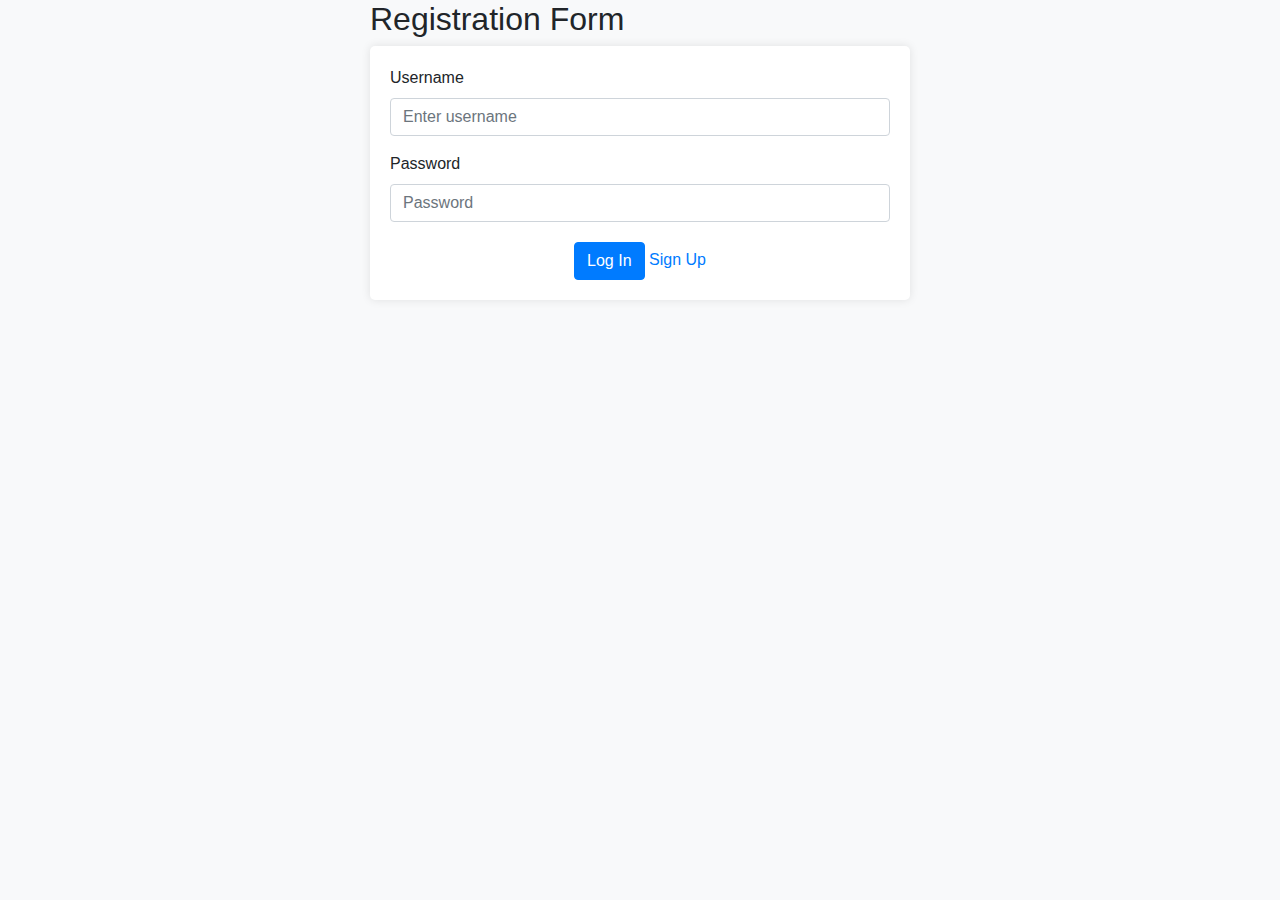
==== index.html @ 3ff78db0 "Add files via upload" ====
<!DOCTYPE html>
<html lang="en">
<head>
    <meta charset="UTF-8">
    <meta name="viewport" content="width=device-width, initial-scale=1.0">
    <title>Registration Form</title>
    <link rel="stylesheet" href="https://stackpath.bootstrapcdn.com/bootstrap/4.5.2/css/bootstrap.min.css">
    <link rel="stylesheet" href="./Assets/CSS/style.css">
</head>
<body>
    <div class="container">
        <div class="row">
            <div class="col-md-6 offset-md-3">
                <h2>Registration Form</h2>
                <div id="form-container">
                </div>
            </div>
        </div>
    </div>
    <script src="https://code.jquery.com/jquery-3.5.1.slim.min.js"></script>
    <script src="https://cdn.jsdelivr.net/npm/@popperjs/core@2.5.3/dist/umd/popper.min.js"></script>
    <script src="https://stackpath.bootstrapcdn.com/bootstrap/4.5.2/js/bootstrap.min.js"></script>
    <script src="./Assets/JS/script.js"></script>
</body>
</html>
---- Assets/CSS/style.css ----
body {
    background-color: #f8f9fa;
}

#form-container {
    background-color: #fff;
    padding: 20px;
    border-radius: 5px;
    box-shadow: 0 0 10px rgba(0, 0, 0, 0.1);
}

.btn-container {
    margin-top: 20px;
    text-align: center;
}
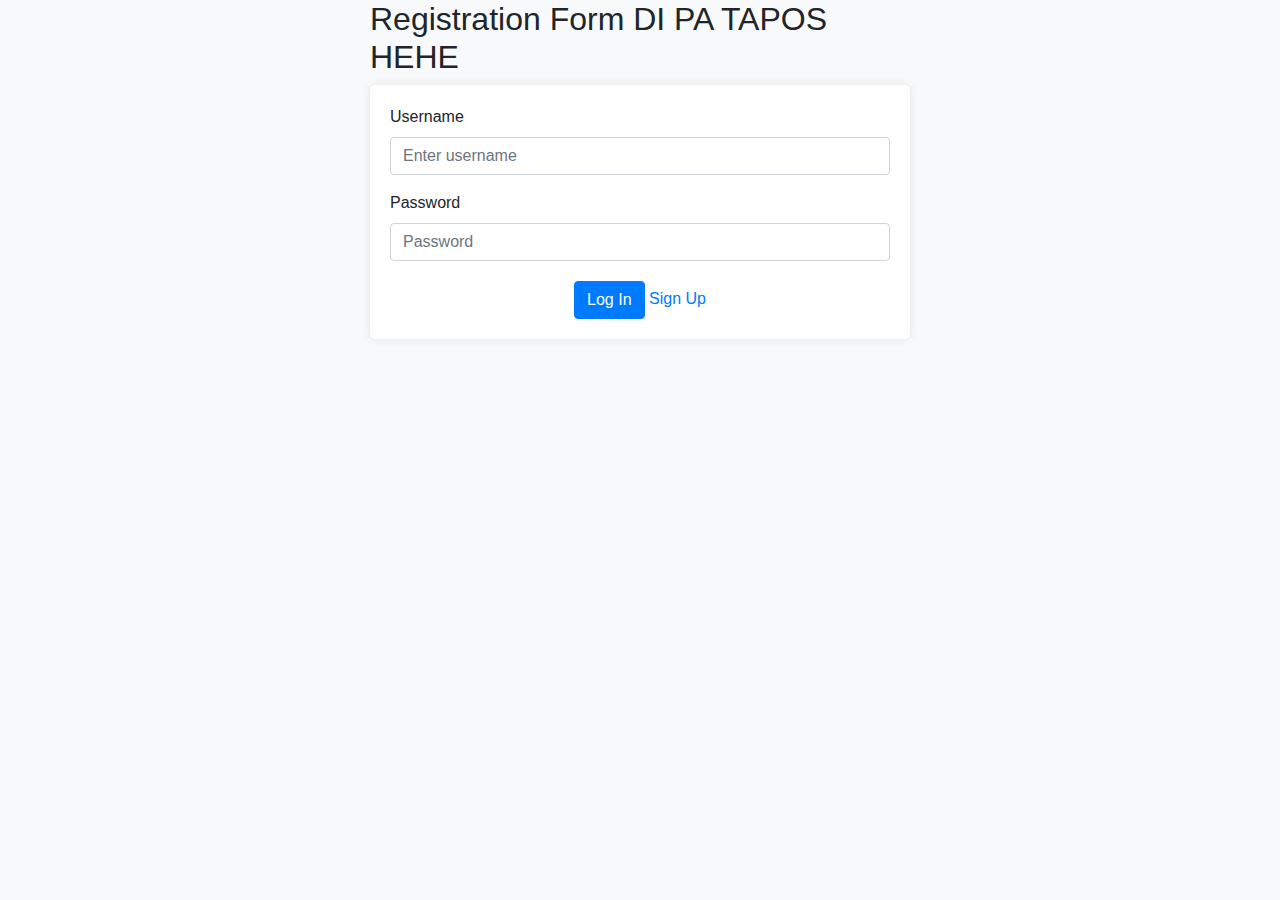
==== commit dde9343c: "Update index.html" ====
--- a/index.html
+++ b/index.html
@@ -11,7 +11,7 @@
     <div class="container">
         <div class="row">
             <div class="col-md-6 offset-md-3">
-                <h2>Registration Form</h2>
+                <h2>Registration Form DI PA TAPOS HEHE</h2>
                 <div id="form-container">
                 </div>
             </div>
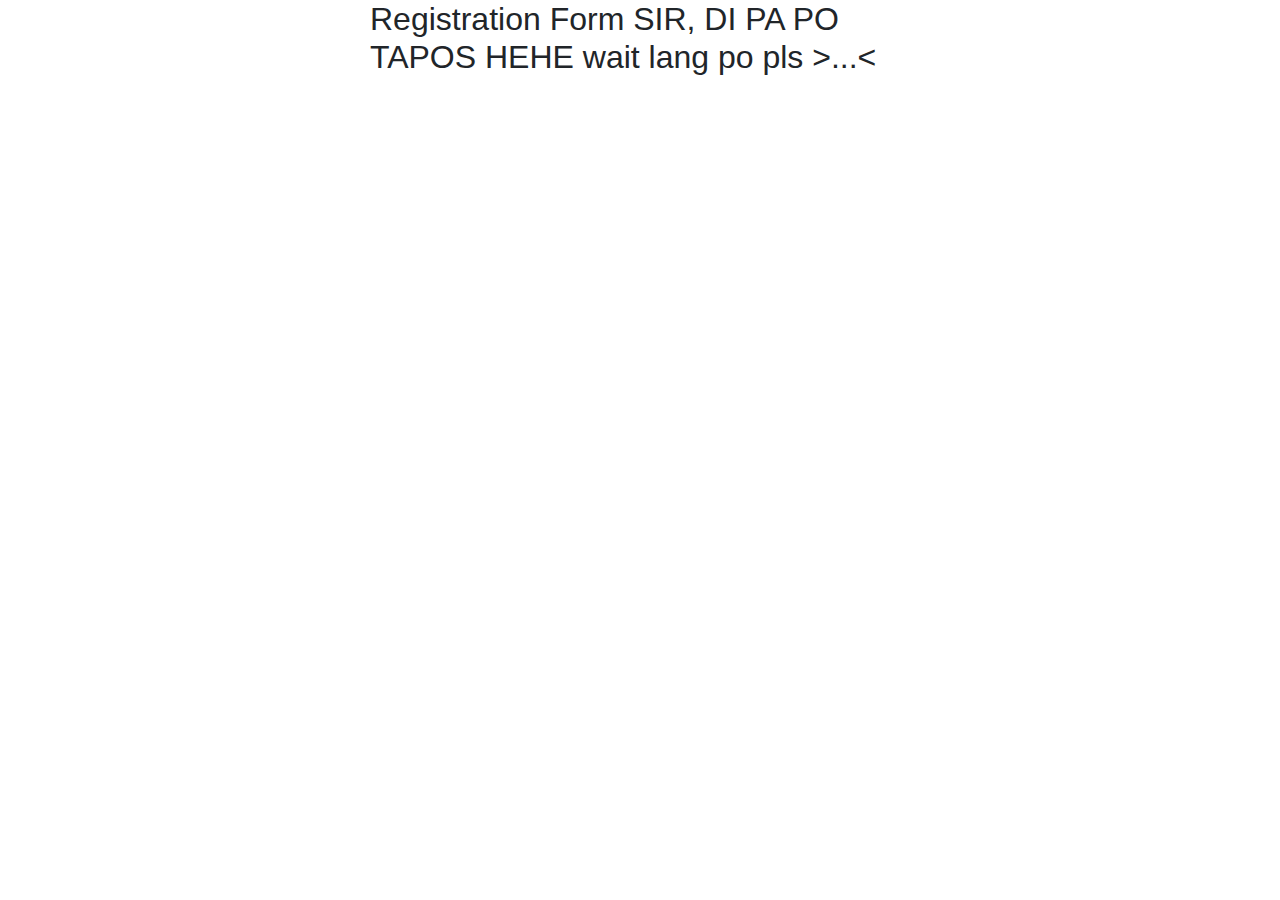
==== commit 055055b6: "Update index.html" ====
--- a/index.html
+++ b/index.html
@@ -11,7 +11,7 @@
     <div class="container">
         <div class="row">
             <div class="col-md-6 offset-md-3">
-                <h2>Registration Form DI PA TAPOS HEHE</h2>
+                <h2>Registration Form SIR, DI PA PO TAPOS HEHE wait lang po pls >...<</h2>
                 <div id="form-container">
                 </div>
             </div>
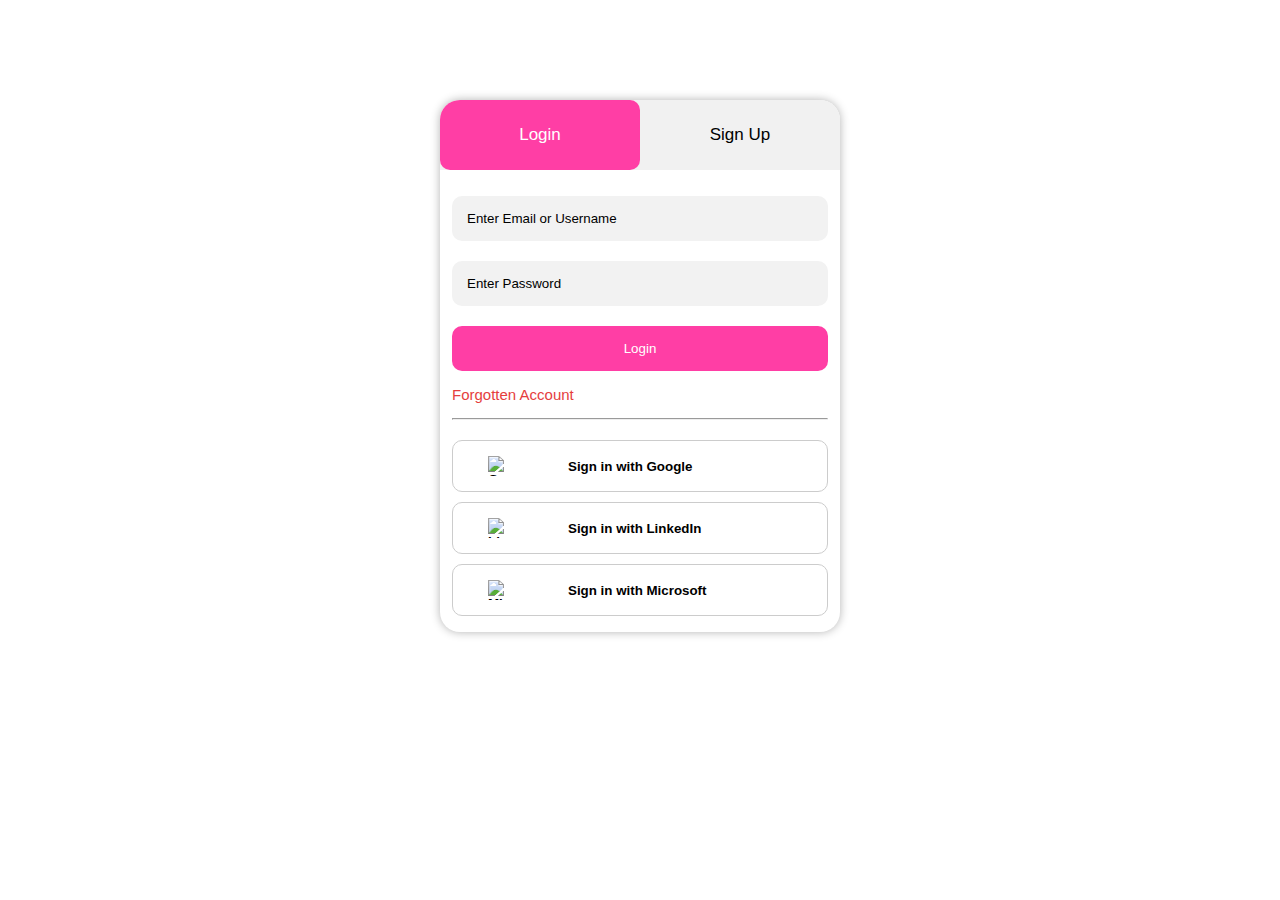
==== commit 5b47028d: "Add files via upload" ====
--- a/index.html
+++ b/index.html
@@ -1,25 +1,60 @@
 <!DOCTYPE html>
-<html lang="en">
+<html>
 <head>
-    <meta charset="UTF-8">
-    <meta name="viewport" content="width=device-width, initial-scale=1.0">
     <title>Registration Form</title>
-    <link rel="stylesheet" href="https://stackpath.bootstrapcdn.com/bootstrap/4.5.2/css/bootstrap.min.css">
-    <link rel="stylesheet" href="./Assets/CSS/style.css">
+    <link rel="stylesheet" type="text/css" href="./Assets/CSS/style.css">
 </head>
 <body>
     <div class="container">
-        <div class="row">
-            <div class="col-md-6 offset-md-3">
-                <h2>Registration Form SIR, DI PA PO TAPOS HEHE wait lang po pls >...<</h2>
-                <div id="form-container">
-                </div>
-            </div>
+        <div class="tab">
+            <button class="tablinks active" onclick="openForm(event, 'Login')">Login</button>
+            <button class="tablinks" onclick="openForm(event, 'SignUp')">Sign Up</button>
+        </div>
+
+        <div id="Login" class="tabcontent">
+            <form>
+                <input type="text" id="email" name="email" placeholder="Enter Email or Username"><br>
+                <input type="password" id="pwd" name="pwd" placeholder="Enter Password"><br>
+                <input type="submit" value="Login">
+                <p class="forgotten-account">Forgotten Account</p>
+                <hr>
+                <button class="social-button google">
+                    <img src="https://upload.wikimedia.org/wikipedia/commons/thumb/c/c1/Google_%22G%22_logo.svg/1024px-Google_%22G%22_logo.svg.png" alt="Google logo">
+                    <span>Sign in with Google</span>
+                </button>
+                <button class="social-button linkedin">
+                    <img src="https://upload.wikimedia.org/wikipedia/commons/thumb/8/81/LinkedIn_icon.svg/2048px-LinkedIn_icon.svg.png" alt="LinkedIn logo">
+                    <span>Sign in with LinkedIn</span>
+                </button>
+                <button class="social-button microsoft">
+                    <img src="https://miro.medium.com/v2/resize:fit:1400/1*MxZpRFN3hnZrCC05s1q73A.png" alt="Microsoft logo">
+                    <span>Sign in with Microsoft</span>
+                </button>
+            </form>
+        </div>
+
+        <div id="SignUp" class="tabcontent">
+            <p>Please fill in this form to create an account!</p>
+            <hr>
+            <form onsubmit="return displayData()">
+                <input type="text" id="signupFname" name="fname" placeholder="First Name"><br>
+                <input type="text" id="signupLname" name="lname" placeholder="Last Name"><br>
+                <input type="text" id="signupEmail" name="email" placeholder="Email"><br>
+                <input type="password" id="signupPwd" name="pwd" placeholder="Password" required>
+                <input type="password" id="signupCpwd" name="cpwd" placeholder="Confirm Password"><br>
+                <p class="terms">
+                    <input type="checkbox" id="terms" name="terms"> I accept the <a href="#" class="link">Terms and Conditions</a> & <a href="#" class="link">Privacy Policy</a>
+                </p>                
+                <input type="submit" value="Sign Up">
+            </form>
+        </div>
+
+        <div id="SignUpDetails" class="tabcontent" style="display: none;">
+            <h2>Sign Up Details</h2>
+            <p id="details"></p>
         </div>
     </div>
-    <script src="https://code.jquery.com/jquery-3.5.1.slim.min.js"></script>
-    <script src="https://cdn.jsdelivr.net/npm/@popperjs/core@2.5.3/dist/umd/popper.min.js"></script>
-    <script src="https://stackpath.bootstrapcdn.com/bootstrap/4.5.2/js/bootstrap.min.js"></script>
+
     <script src="./Assets/JS/script.js"></script>
 </body>
-</html>
+</html>--- a/Assets/CSS/style.css
+++ b/Assets/CSS/style.css
@@ -0,0 +1,135 @@
+body {
+    font-family: Arial, sans-serif;
+}
+
+.container {
+    width: 400px;
+    margin: 100px auto;
+    border-radius: 20px;
+    box-shadow: 0px 0px 10px rgba(0,0,0,0.3); 
+}
+
+
+h2 {
+    text-align: center;
+}
+
+form {
+    padding-left: 0;
+    margin-left: 0;
+}
+
+input[type="text"], input[type="password"] {
+    width: 100%;
+    padding: 15px;
+    margin-top: 20px;
+    border-radius: 10px;
+    outline: none; 
+    border: none; 
+    background-color: #f2f2f2; 
+    box-sizing: border-box;
+    color: black; 
+}
+
+input[type="submit"] {
+    display: block;
+    width: 100%;
+    padding: 15px; 
+    margin-top: 20px;
+    background-color: #FF3EA5;
+    color: white;
+    border: none;
+    cursor: pointer;
+    border-radius: 10px;
+}
+
+input[type="text"]::placeholder, input[type="password"]::placeholder {
+    color: black;
+}
+
+input[type="submit"]:hover {
+    background-color: #FF7ED4;
+}
+
+.tab {
+    display: flex;
+    overflow: hidden;
+    border: none;
+    background-color: #f1f1f1;
+    border-top-left-radius: 20px;
+    border-top-right-radius: 20px;  
+}
+
+.tab button {
+    background-color: inherit;
+    border: none;
+    outline: none;
+    cursor: pointer;
+    padding: 25px 16px;
+    transition: 0.3s;
+    font-size: 17px;
+    width: 50%; 
+    text-align: center;
+}
+
+.tab button.active {
+    background-color: #FF3EA5;
+    color: white;
+    border-radius: 10px;
+}
+
+.tabcontent {
+    display: none;
+    padding: 6px 12px;
+    border-top: none;
+}
+
+.forgotten-account {
+    color: #e53e3e; 
+    font-size: 15px;
+}
+
+.social-button {
+    font-family: Arial, Helvetica, sans-serif;
+    font-weight: bold;
+    display: flex;
+    align-items: center;
+    padding: 15px; 
+    margin: 10px 0;
+    border: 1px solid #cccccc; 
+    cursor: pointer;
+    transition: background-color 0.3s ease;
+    width: 100%; 
+    border-radius: 10px; 
+    justify-content: space-between; 
+    flex-direction: row; 
+    background-color: white; 
+}
+
+.social-button img {
+    width: 20px;
+    height: 20px;
+    margin-left: 20px;
+}
+
+.social-button span {
+    margin-left: 60px;
+    margin-right: auto;
+}
+
+.social-button.google:hover,
+.social-button.linkedin:hover,
+.social-button.microsoft:hover {
+    background-color: #808080; 
+}
+
+hr{
+    margin-bottom: 20px;
+}
+
+.terms {
+    margin-top: 10px; 
+    font-size: 0.8em; 
+}
+
+@import url('https://fonts.googleapis.com/css2?family=Staatliches&display=swap');